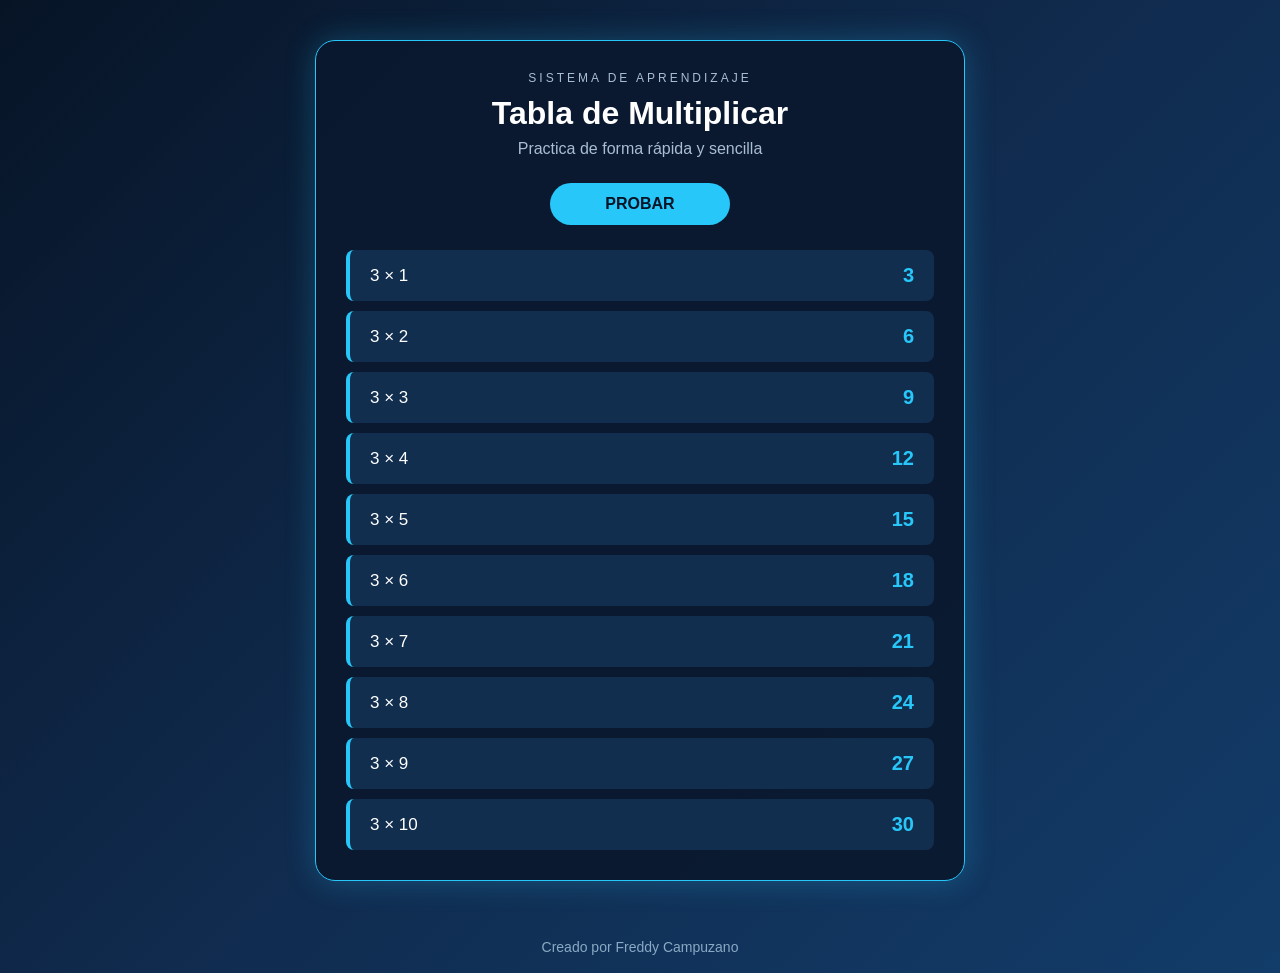
==== tablas/multiplicar.html @ 51a0966d "Agrega diseño tecnológico responsive para tabla del 3" ====
<!DOCTYPE html>
<html lang="es">

<head>
    <meta charset="UTF-8">
    <meta name="viewport" content="width=device-width, initial-scale=1.0">
    <title>Tabla de Multiplicar</title>
    <link rel="stylesheet" href="multiplicar.css">
</head>

<body>

    <main class="contenedor-principal">

        <section class="panel">

            <div class="encabezado">
                <p class="etiqueta">SISTEMA DE APRENDIZAJE</p>
                <h1>Tabla de Multiplicar</h1>
                <p>Practica de forma rápida y sencilla</p>
            </div>

            <button class="btn-probar">PROBAR</button>

            <div class="tabla">
                <div class="fila">
                    <span>3 × 1</span>
                    <strong>3</strong>
                </div>

                <div class="fila">
                    <span>3 × 2</span>
                    <strong>6</strong>
                </div>

                <div class="fila">
                    <span>3 × 3</span>
                    <strong>9</strong>
                </div>

                <div class="fila">
                    <span>3 × 4</span>
                    <strong>12</strong>
                </div>

                <div class="fila">
                    <span>3 × 5</span>
                    <strong>15</strong>
                </div>

                <div class="fila">
                    <span>3 × 6</span>
                    <strong>18</strong>
                </div>

                <div class="fila">
                    <span>3 × 7</span>
                    <strong>21</strong>
                </div>

                <div class="fila">
                    <span>3 × 8</span>
                    <strong>24</strong>
                </div>

                <div class="fila">
                    <span>3 × 9</span>
                    <strong>27</strong>
                </div>

                <div class="fila">
                    <span>3 × 10</span>
                    <strong>30</strong>
                </div>
            </div>

        </section>

    </main>

    <footer>
        Creado por Freddy Campuzano
    </footer>

</body>

</html>
---- tablas/multiplicar.css ----
* {
    margin: 0;
    padding: 0;
    box-sizing: border-box;
}

body {
    min-height: 100vh;
    font-family: Arial, Helvetica, sans-serif;
    background: linear-gradient(135deg, #071426, #102b4e, #123c69);
    color: white;
    display: flex;
    flex-direction: column;
}

.contenedor-principal {
    flex: 1;
    display: flex;
    justify-content: center;
    align-items: center;
    padding: 40px 20px;
}

.panel {
    width: 100%;
    max-width: 650px;
    background: rgba(10, 25, 47, 0.95);
    border: 1px solid #28c7fa;
    border-radius: 20px;
    padding: 30px;
    box-shadow: 0 0 30px rgba(40, 199, 250, 0.25);
}

.encabezado {
    text-align: center;
    margin-bottom: 25px;
}

.etiqueta {
    color: #28c7fa;
    font-size: 12px;
    letter-spacing: 3px;
    margin-bottom: 10px;
}

.encabezado h1 {
    font-size: 32px;
    margin-bottom: 8px;
}

.encabezado p {
    color: #a9bed3;
}

.btn-probar {
    display: block;
    width: 180px;
    margin: 0 auto 25px;
    padding: 12px;
    border: none;
    border-radius: 25px;
    background: #28c7fa;
    color: #071426;
    font-size: 16px;
    font-weight: bold;
    cursor: pointer;
    transition: 0.3s;
}

.btn-probar:hover {
    transform: scale(1.05);
    box-shadow: 0 0 20px rgba(40, 199, 250, 0.7);
}

.tabla {
    display: flex;
    flex-direction: column;
    gap: 10px;
}

.fila {
    display: flex;
    justify-content: space-between;
    align-items: center;
    padding: 14px 20px;
    background: #112e4f;
    border-left: 4px solid #28c7fa;
    border-radius: 8px;
    transition: 0.2s;
}

.fila:hover {
    transform: translateX(5px);
    background: #173d67;
}

.fila span {
    font-size: 17px;
}

.fila strong {
    color: #28c7fa;
    font-size: 20px;
}

footer {
    text-align: center;
    padding: 18px;
    color: #8aa9c4;
    font-size: 14px;
}

/* TABLET */
@media (max-width: 768px) {
    .panel {
        max-width: 550px;
        padding: 25px;
    }

    .encabezado h1 {
        font-size: 28px;
    }
}

/* CELULAR */
@media (max-width: 480px) {
    .contenedor-principal {
        padding: 20px 12px;
    }

    .panel {
        padding: 20px 15px;
        border-radius: 15px;
    }

    .encabezado h1 {
        font-size: 24px;
    }

    .btn-probar {
        width: 100%;
    }

    .fila {
        padding: 12px 15px;
    }

    .fila span {
        font-size: 15px;
    }

    .fila strong {
        font-size: 18px;
    }
}
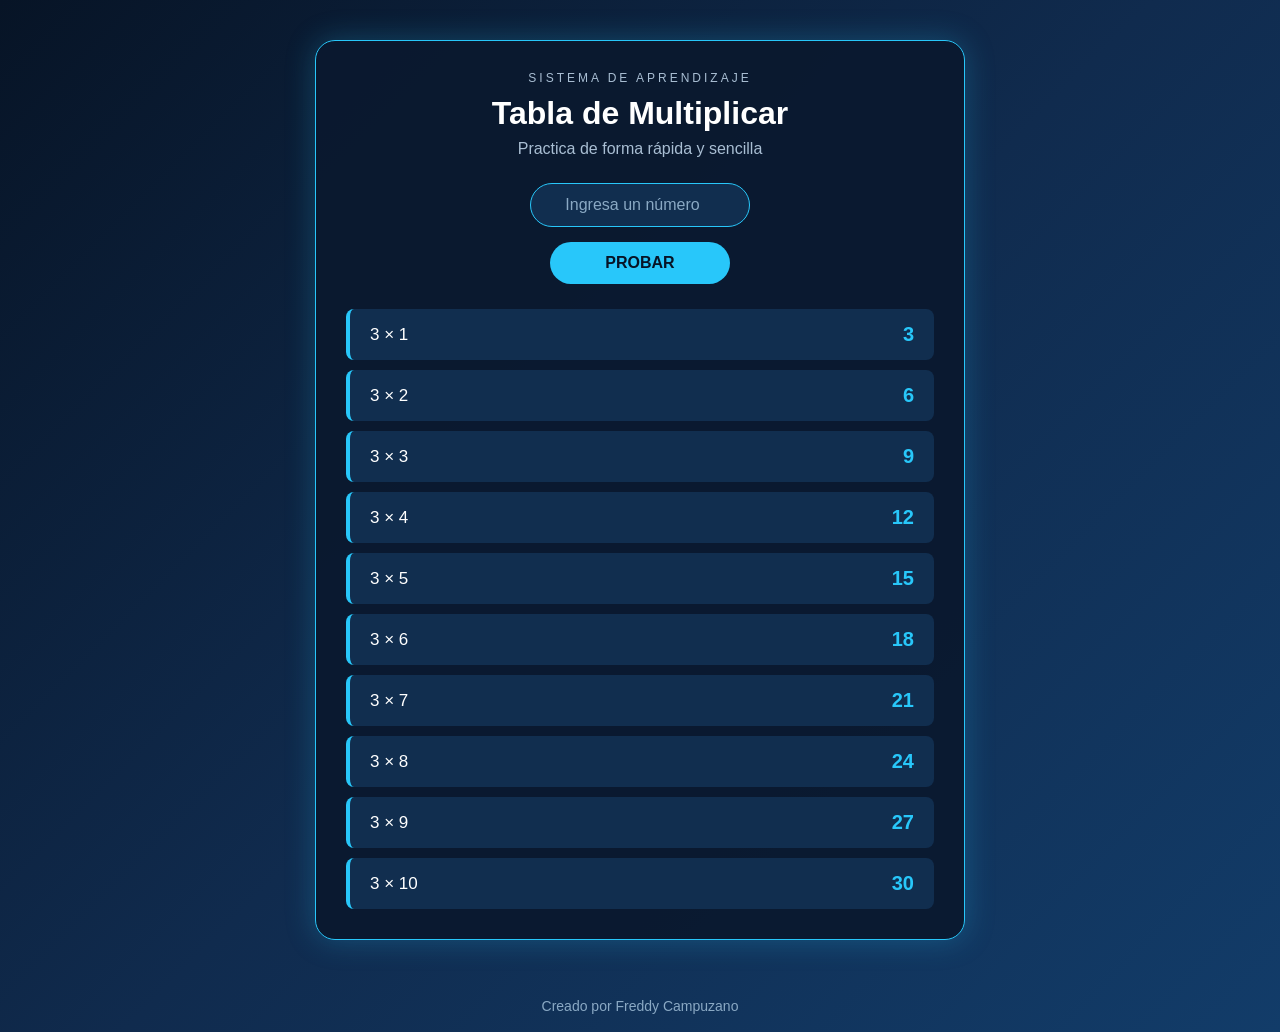
==== commit 25e556d2: "Agrega campo para ingresar número de tabla" ====
--- a/tablas/multiplicar.html
+++ b/tablas/multiplicar.html
@@ -19,55 +19,57 @@
                 <h1>Tabla de Multiplicar</h1>
                 <p>Practica de forma rápida y sencilla</p>
             </div>
-
-            <button class="btn-probar">PROBAR</button>
-
-            <div class="tabla">
+            <div class="entrada">
+                <input type="number" id="txtNumero" placeholder="Ingresa un número">
+            </div>
+            <button class="btn-probar" onclick="generarTablas()">PROBAR</button>
+            <!-- CONTENEDOR -->
+            <div class="tabla" id="tablaMultiplicar">
                 <div class="fila">
                     <span>3 × 1</span>
                     <strong>3</strong>
                 </div>
-
+                <!-- ITEM -->
                 <div class="fila">
                     <span>3 × 2</span>
                     <strong>6</strong>
                 </div>
-
+                <!-- ITEM -->
                 <div class="fila">
                     <span>3 × 3</span>
                     <strong>9</strong>
                 </div>
-
+                <!-- ITEM -->
                 <div class="fila">
                     <span>3 × 4</span>
                     <strong>12</strong>
                 </div>
-
+                <!-- ITEM -->
                 <div class="fila">
                     <span>3 × 5</span>
                     <strong>15</strong>
                 </div>
-
+                <!-- ITEM -->
                 <div class="fila">
                     <span>3 × 6</span>
                     <strong>18</strong>
                 </div>
-
+                <!-- ITEM -->
                 <div class="fila">
                     <span>3 × 7</span>
                     <strong>21</strong>
                 </div>
-
+                <!-- ITEM -->
                 <div class="fila">
                     <span>3 × 8</span>
                     <strong>24</strong>
                 </div>
-
+                <!-- ITEM -->
                 <div class="fila">
                     <span>3 × 9</span>
                     <strong>27</strong>
                 </div>
-
+                <!-- ITEM -->
                 <div class="fila">
                     <span>3 × 10</span>
                     <strong>30</strong>
@@ -82,6 +84,8 @@
         Creado por Freddy Campuzano
     </footer>
 
+    <script src="multiplicar.js"></script>
+
 </body>
 
 </html>
--- a/tablas/multiplicar.css
+++ b/tablas/multiplicar.css
@@ -122,6 +122,33 @@
     }
 }
 
+.entrada {
+    display: flex;
+    justify-content: center;
+    margin-bottom: 15px;
+}
+
+.entrada input {
+    width: 220px;
+    padding: 12px 18px;
+    border: 1px solid #28c7fa;
+    border-radius: 25px;
+    outline: none;
+    background: #112e4f;
+    color: white;
+    font-size: 16px;
+    text-align: center;
+    transition: 0.3s;
+}
+
+.entrada input::placeholder {
+    color: #8aa9c4;
+}
+
+.entrada input:focus {
+    box-shadow: 0 0 15px rgba(40, 199, 250, 0.6);
+}
+
 /* CELULAR */
 @media (max-width: 480px) {
     .contenedor-principal {
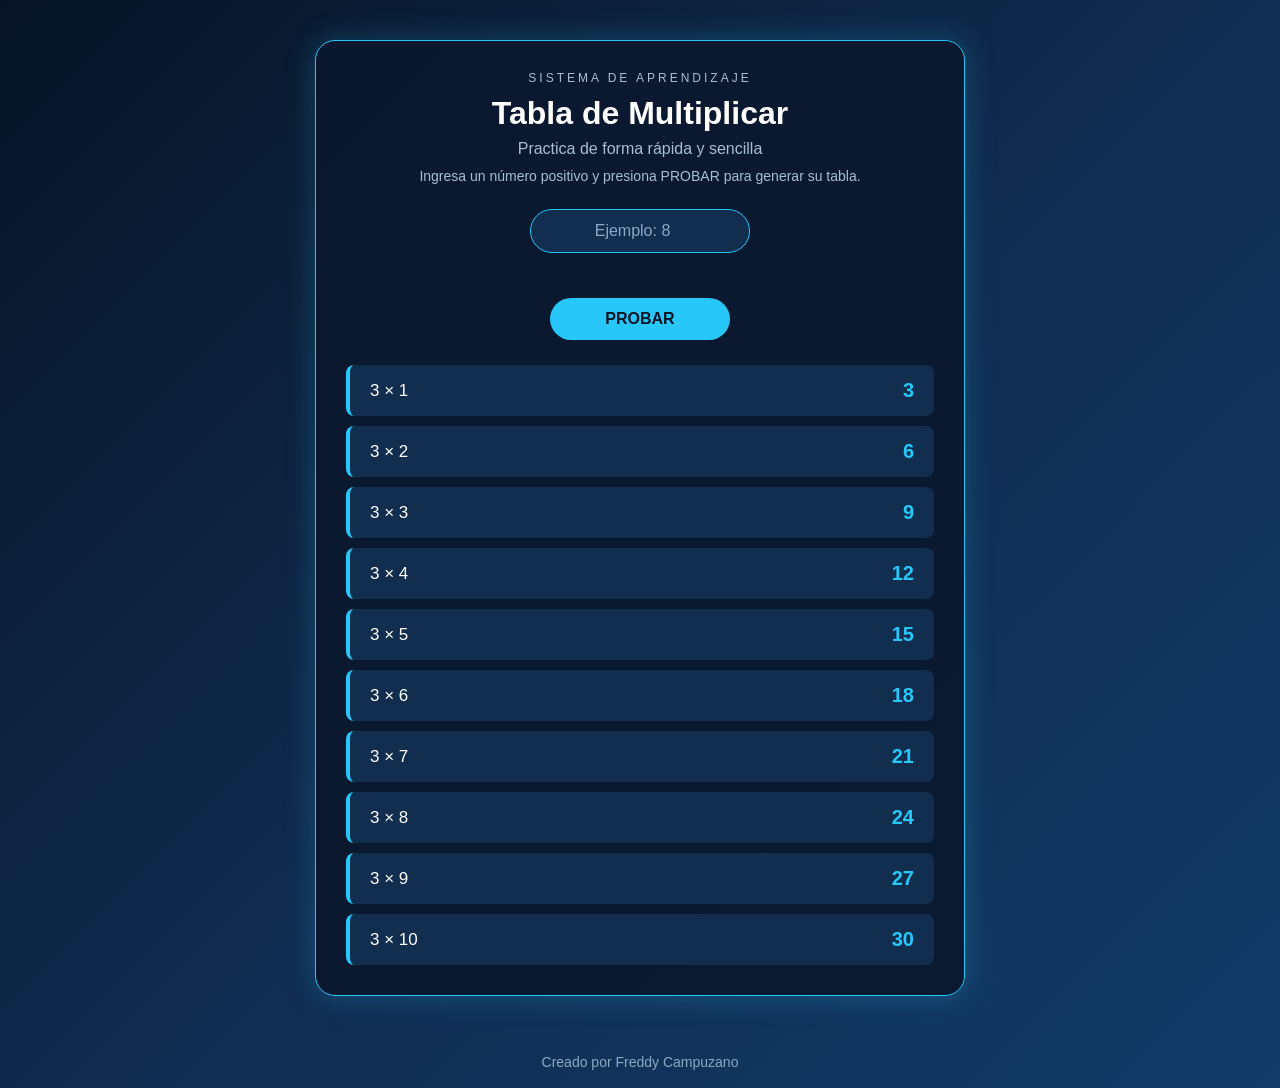
==== commit f5ff431a: "Mejora experiencia de usuario y valida número ingresado" ====
--- a/tablas/multiplicar.html
+++ b/tablas/multiplicar.html
@@ -18,10 +18,17 @@
                 <p class="etiqueta">SISTEMA DE APRENDIZAJE</p>
                 <h1>Tabla de Multiplicar</h1>
                 <p>Practica de forma rápida y sencilla</p>
+                <p class="instruccion">
+                    Ingresa un número positivo y presiona PROBAR para generar su tabla.
+                </p>
             </div>
+
             <div class="entrada">
-                <input type="number" id="txtNumero" placeholder="Ingresa un número">
+                <input type="number" id="txtNumero" placeholder="Ejemplo: 8">
             </div>
+
+            <p id="mensaje" class="mensaje"></p>
+
             <button class="btn-probar" onclick="generarTablas()">PROBAR</button>
             <!-- CONTENEDOR -->
             <div class="tabla" id="tablaMultiplicar">
--- a/tablas/multiplicar.css
+++ b/tablas/multiplicar.css
@@ -149,6 +149,21 @@
     box-shadow: 0 0 15px rgba(40, 199, 250, 0.6);
 }
 
+.instruccion {
+    margin-top: 10px;
+    font-size: 14px;
+    color: #8aa9c4;
+}
+
+.mensaje {
+    text-align: center;
+    min-height: 20px;
+    margin-bottom: 10px;
+    color: #28c7fa;
+    font-size: 14px;
+    font-weight: bold;
+}
+
 /* CELULAR */
 @media (max-width: 480px) {
     .contenedor-principal {
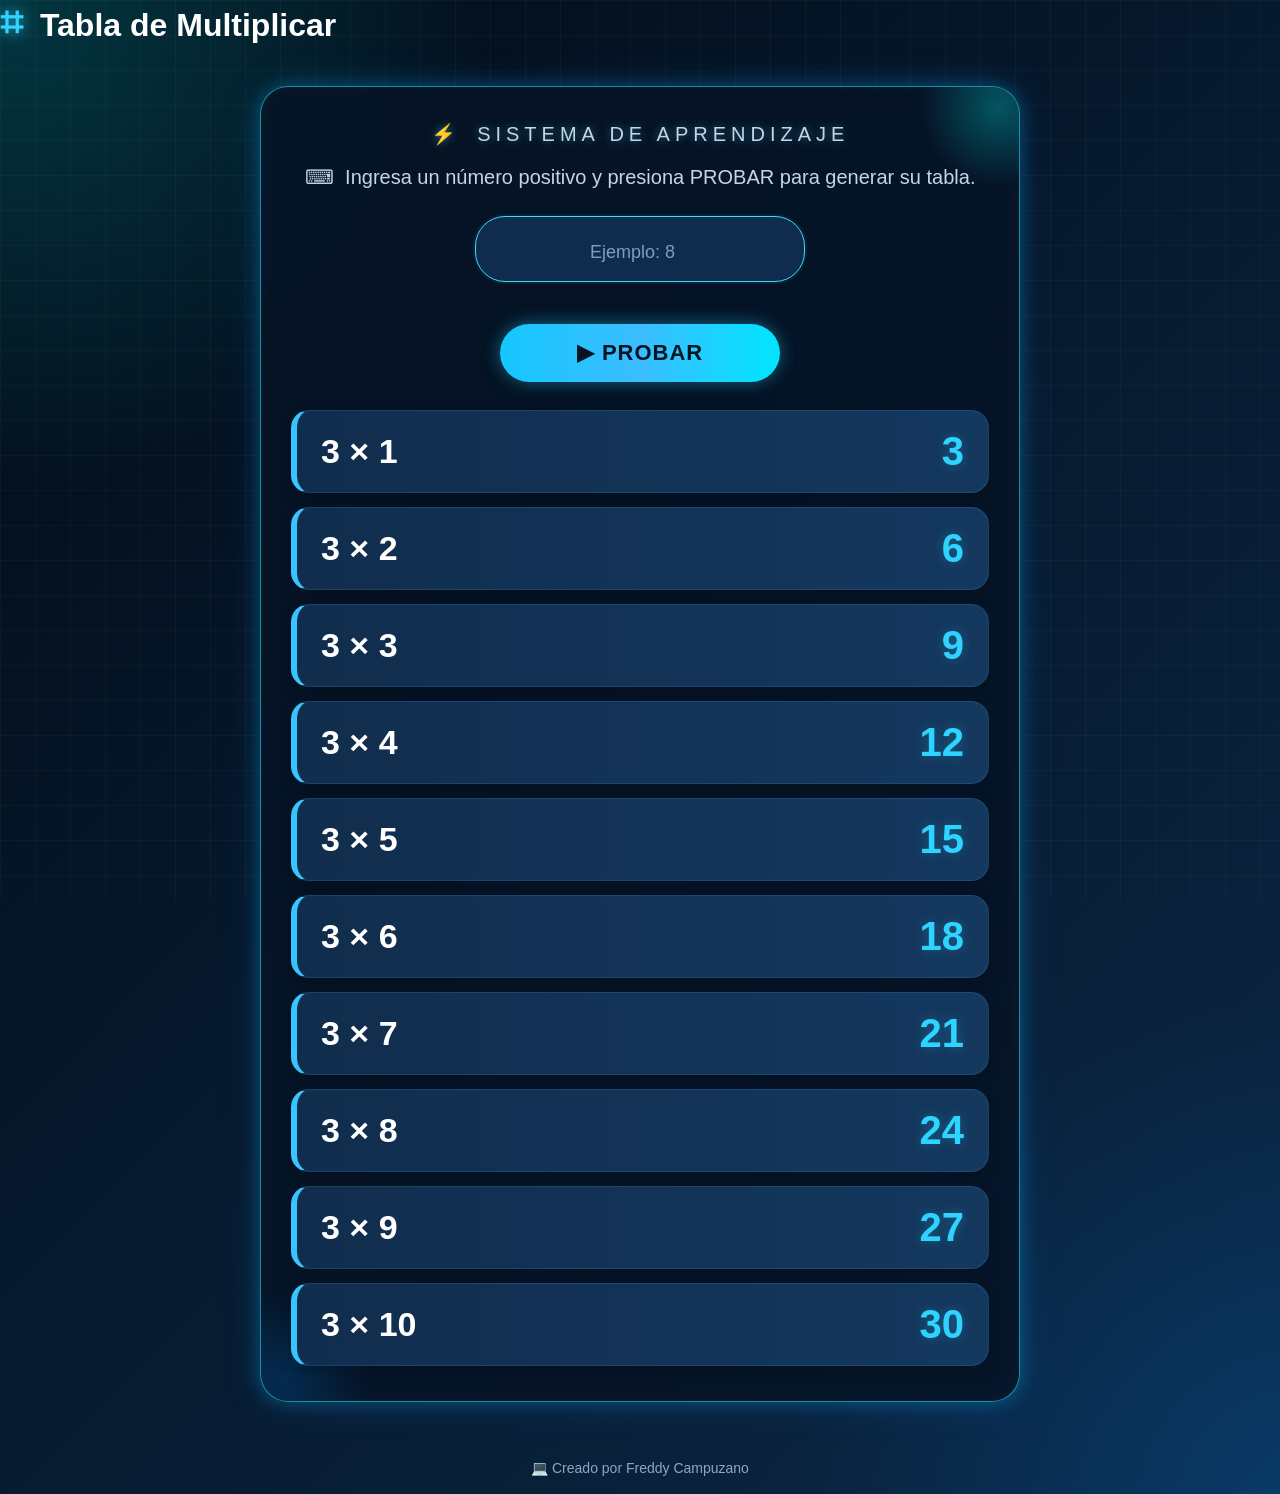
==== commit 61de512f: "Mejora diseño tecnológico con iconos y efectos visuales" ====
--- a/tablas/multiplicar.html
+++ b/tablas/multiplicar.html
@@ -4,7 +4,11 @@
 <head>
     <meta charset="UTF-8">
     <meta name="viewport" content="width=device-width, initial-scale=1.0">
-    <title>Tabla de Multiplicar</title>
+        <h1>
+            <span class="icono-titulo">⌗</span>
+            Tabla de Multiplicar
+        </h1>
+<title>Tabla de Multiplicar</title>
     <link rel="stylesheet" href="multiplicar.css">
 </head>
 
@@ -15,10 +19,12 @@
         <section class="panel">
 
             <div class="encabezado">
-                <p class="etiqueta">SISTEMA DE APRENDIZAJE</p>
-                <h1>Tabla de Multiplicar</h1>
-                <p>Practica de forma rápida y sencilla</p>
+                <p class="etiqueta">
+                    <span class="icono">⚡</span>
+                    SISTEMA DE APRENDIZAJE
+                </p>
                 <p class="instruccion">
+                    <span class="icono">⌨</span>
                     Ingresa un número positivo y presiona PROBAR para generar su tabla.
                 </p>
             </div>
@@ -29,7 +35,9 @@
 
             <p id="mensaje" class="mensaje"></p>
 
-            <button class="btn-probar" onclick="generarTablas()">PROBAR</button>
+            <button class="btn-probar" onclick="generarTablas()">
+                ▶ PROBAR
+            </button>
             <!-- CONTENEDOR -->
             <div class="tabla" id="tablaMultiplicar">
                 <div class="fila">
@@ -88,7 +96,7 @@
     </main>
 
     <footer>
-        Creado por Freddy Campuzano
+        <span>💻</span> Creado por Freddy Campuzano
     </footer>
 
     <script src="multiplicar.js"></script>
--- a/tablas/multiplicar.css
+++ b/tablas/multiplicar.css
@@ -7,10 +7,27 @@
 body {
     min-height: 100vh;
     font-family: Arial, Helvetica, sans-serif;
-    background: linear-gradient(135deg, #071426, #102b4e, #123c69);
+    background:
+        radial-gradient(circle at top left, rgba(0, 255, 255, 0.18), transparent 25%),
+        radial-gradient(circle at bottom right, rgba(0, 140, 255, 0.18), transparent 25%),
+        linear-gradient(135deg, #020b16, #071a2f, #0b2745);
     color: white;
     display: flex;
     flex-direction: column;
+    overflow-x: hidden;
+}
+
+/* CAPA DECORATIVA */
+body::before {
+    content: "";
+    position: fixed;
+    inset: 0;
+    background-image:
+        linear-gradient(rgba(255,255,255,0.03) 1px, transparent 1px),
+        linear-gradient(90deg, rgba(255,255,255,0.03) 1px, transparent 1px);
+    background-size: 35px 35px;
+    pointer-events: none;
+    z-index: 0;
 }
 
 .contenedor-principal {
@@ -19,179 +36,319 @@
     justify-content: center;
     align-items: center;
     padding: 40px 20px;
+    position: relative;
+    z-index: 1;
 }
 
 .panel {
+    position: relative;
     width: 100%;
-    max-width: 650px;
-    background: rgba(10, 25, 47, 0.95);
-    border: 1px solid #28c7fa;
-    border-radius: 20px;
-    padding: 30px;
-    box-shadow: 0 0 30px rgba(40, 199, 250, 0.25);
+    max-width: 760px;
+    background: rgba(6, 20, 38, 0.88);
+    border: 1px solid rgba(48, 220, 255, 0.6);
+    border-radius: 28px;
+    padding: 35px 30px;
+    backdrop-filter: blur(10px);
+    box-shadow:
+        0 0 18px rgba(0, 225, 255, 0.25),
+        0 0 40px rgba(0, 132, 255, 0.18),
+        inset 0 0 20px rgba(255, 255, 255, 0.03);
+    overflow: hidden;
+}
+
+.panel::before {
+    content: "";
+    position: absolute;
+    top: -60px;
+    right: -60px;
+    width: 160px;
+    height: 160px;
+    background: radial-gradient(circle, rgba(0,255,255,0.28), transparent 70%);
+    pointer-events: none;
+}
+
+.panel::after {
+    content: "";
+    position: absolute;
+    bottom: -70px;
+    left: -70px;
+    width: 180px;
+    height: 180px;
+    background: radial-gradient(circle, rgba(0,140,255,0.20), transparent 70%);
+    pointer-events: none;
 }
 
 .encabezado {
     text-align: center;
-    margin-bottom: 25px;
+    margin-bottom: 24px;
+    position: relative;
+    z-index: 1;
 }
 
 .etiqueta {
-    color: #28c7fa;
-    font-size: 12px;
-    letter-spacing: 3px;
+    color: #61eaff;
+    font-size: 14px;
+    letter-spacing: 5px;
+    margin-bottom: 14px;
+    text-transform: uppercase;
+    text-shadow: 0 0 10px rgba(97, 234, 255, 0.45);
+}
+
+.encabezado h1 {
+    font-size: 56px;
+    line-height: 1.05;
+    margin-bottom: 14px;
+    font-weight: 800;
+    background: linear-gradient(90deg, #ffffff, #7ee8ff, #38c4ff);
+    -webkit-background-clip: text;
+    -webkit-text-fill-color: transparent;
+    text-shadow: 0 0 18px rgba(56, 196, 255, 0.08);
+}
+
+.encabezado p {
+    color: #c3d6e8;
+    font-size: 20px;
+}
+
+.instruccion {
+    margin-top: 16px;
+    font-size: 16px;
+    color: #8bb9dd;
+    line-height: 1.5;
+}
+
+/* INPUT */
+.entrada {
+    display: flex;
+    justify-content: center;
+    margin: 24px 0 10px;
+}
+
+.entrada input {
+    width: 330px;
+    max-width: 100%;
+    padding: 16px 20px;
+    border-radius: 30px;
+    border: 1.5px solid #39d9ff;
+    outline: none;
+    background: rgba(17, 46, 79, 0.95);
+    color: white;
+    font-size: 28px;
+    font-weight: bold;
+    text-align: center;
+    box-shadow:
+        0 0 0 2px rgba(57, 217, 255, 0.08),
+        inset 0 0 10px rgba(255,255,255,0.02);
+    transition: 0.3s ease;
+}
+
+.entrada input::placeholder {
+    color: #7d9fbd;
+    font-size: 18px;
+    font-weight: normal;
+}
+
+.entrada input:focus {
+    transform: scale(1.02);
+    box-shadow:
+        0 0 14px rgba(57, 217, 255, 0.55),
+        0 0 35px rgba(0, 162, 255, 0.22);
+}
+
+/* MENSAJE */
+.mensaje {
+    text-align: center;
+    min-height: 22px;
     margin-bottom: 10px;
-}
-
-.encabezado h1 {
-    font-size: 32px;
-    margin-bottom: 8px;
-}
-
-.encabezado p {
-    color: #a9bed3;
-}
-
+    color: #64f0ff;
+    font-size: 15px;
+    font-weight: bold;
+    text-shadow: 0 0 8px rgba(100, 240, 255, 0.35);
+}
+
+/* BOTÓN */
 .btn-probar {
     display: block;
-    width: 180px;
-    margin: 0 auto 25px;
-    padding: 12px;
+    width: 280px;
+    max-width: 100%;
+    margin: 10px auto 28px;
+    padding: 16px 22px;
     border: none;
-    border-radius: 25px;
-    background: #28c7fa;
-    color: #071426;
-    font-size: 16px;
-    font-weight: bold;
+    border-radius: 30px;
+    background: linear-gradient(90deg, #16c7ff, #3bbdff, #00e5ff);
+    color: #041423;
+    font-size: 22px;
+    font-weight: 800;
+    letter-spacing: 1px;
     cursor: pointer;
-    transition: 0.3s;
+    box-shadow:
+        0 0 18px rgba(34, 211, 255, 0.45),
+        0 8px 20px rgba(0,0,0,0.25);
+    transition: 0.3s ease;
 }
 
 .btn-probar:hover {
-    transform: scale(1.05);
-    box-shadow: 0 0 20px rgba(40, 199, 250, 0.7);
-}
-
+    transform: translateY(-3px) scale(1.03);
+    box-shadow:
+        0 0 22px rgba(34, 211, 255, 0.8),
+        0 0 40px rgba(34, 211, 255, 0.35);
+}
+
+.btn-probar:active {
+    transform: scale(0.98);
+}
+
+/* TABLA */
 .tabla {
     display: flex;
     flex-direction: column;
-    gap: 10px;
+    gap: 14px;
+    position: relative;
+    z-index: 1;
 }
 
 .fila {
     display: flex;
     justify-content: space-between;
     align-items: center;
-    padding: 14px 20px;
-    background: #112e4f;
-    border-left: 4px solid #28c7fa;
-    border-radius: 8px;
-    transition: 0.2s;
+    padding: 18px 24px;
+    border-radius: 18px;
+    background: linear-gradient(90deg, rgba(17,46,79,0.98), rgba(21,58,97,0.96));
+    border: 1px solid rgba(56, 196, 255, 0.15);
+    border-left: 6px solid #38c4ff;
+    box-shadow:
+        inset 0 0 10px rgba(255,255,255,0.02),
+        0 6px 16px rgba(0,0,0,0.18);
+    transition: 0.25s ease;
 }
 
 .fila:hover {
-    transform: translateX(5px);
-    background: #173d67;
+    transform: translateY(-2px) scale(1.01);
+    border-left-color: #6bf2ff;
+    box-shadow:
+        0 0 18px rgba(56, 196, 255, 0.18),
+        0 8px 18px rgba(0,0,0,0.25);
 }
 
 .fila span {
-    font-size: 17px;
+    font-size: 34px;
+    font-weight: 600;
+    color: #ffffff;
 }
 
 .fila strong {
-    color: #28c7fa;
-    font-size: 20px;
-}
-
+    color: #2ed3ff;
+    font-size: 40px;
+    font-weight: 800;
+    text-shadow: 0 0 12px rgba(46, 211, 255, 0.28);
+}
+
+/* FOOTER */
 footer {
     text-align: center;
     padding: 18px;
-    color: #8aa9c4;
+    color: #89a8c4;
     font-size: 14px;
+    position: relative;
+    z-index: 1;
+}
+
+.icono {
+    margin-right: 6px;
+}
+
+.icono-titulo {
+    color: #2ed3ff;
+    font-size: 40px;
+    margin-right: 8px;
+    text-shadow: 0 0 15px rgba(46, 211, 255, 0.8);
+}
+
+.btn-probar {
+    display: flex;
+    justify-content: center;
+    align-items: center;
+    gap: 10px;
 }
 
 /* TABLET */
 @media (max-width: 768px) {
     .panel {
-        max-width: 550px;
-        padding: 25px;
+        max-width: 95%;
+        padding: 28px 22px;
     }
 
     .encabezado h1 {
-        font-size: 28px;
-    }
-}
-
-.entrada {
-    display: flex;
-    justify-content: center;
-    margin-bottom: 15px;
-}
-
-.entrada input {
-    width: 220px;
-    padding: 12px 18px;
-    border: 1px solid #28c7fa;
-    border-radius: 25px;
-    outline: none;
-    background: #112e4f;
-    color: white;
-    font-size: 16px;
-    text-align: center;
-    transition: 0.3s;
-}
-
-.entrada input::placeholder {
-    color: #8aa9c4;
-}
-
-.entrada input:focus {
-    box-shadow: 0 0 15px rgba(40, 199, 250, 0.6);
-}
-
-.instruccion {
-    margin-top: 10px;
-    font-size: 14px;
-    color: #8aa9c4;
-}
-
-.mensaje {
-    text-align: center;
-    min-height: 20px;
-    margin-bottom: 10px;
-    color: #28c7fa;
-    font-size: 14px;
-    font-weight: bold;
+        font-size: 42px;
+    }
+
+    .encabezado p {
+        font-size: 18px;
+    }
+
+    .fila span {
+        font-size: 26px;
+    }
+
+    .fila strong {
+        font-size: 30px;
+    }
+
+    .entrada input {
+        font-size: 24px;
+    }
 }
 
 /* CELULAR */
 @media (max-width: 480px) {
     .contenedor-principal {
-        padding: 20px 12px;
+        padding: 16px 10px;
     }
 
     .panel {
-        padding: 20px 15px;
-        border-radius: 15px;
+        padding: 22px 14px;
+        border-radius: 20px;
+    }
+
+    .etiqueta {
+        font-size: 11px;
+        letter-spacing: 3px;
     }
 
     .encabezado h1 {
-        font-size: 24px;
+        font-size: 34px;
+    }
+
+    .encabezado p {
+        font-size: 16px;
+    }
+
+    .instruccion {
+        font-size: 14px;
+    }
+
+    .entrada input {
+        width: 100%;
+        font-size: 22px;
+        padding: 14px 16px;
     }
 
     .btn-probar {
         width: 100%;
+        font-size: 20px;
+        padding: 14px 18px;
     }
 
     .fila {
-        padding: 12px 15px;
+        padding: 15px 16px;
+        border-radius: 14px;
     }
 
     .fila span {
-        font-size: 15px;
+        font-size: 22px;
     }
 
     .fila strong {
-        font-size: 18px;
+        font-size: 26px;
     }
 }
